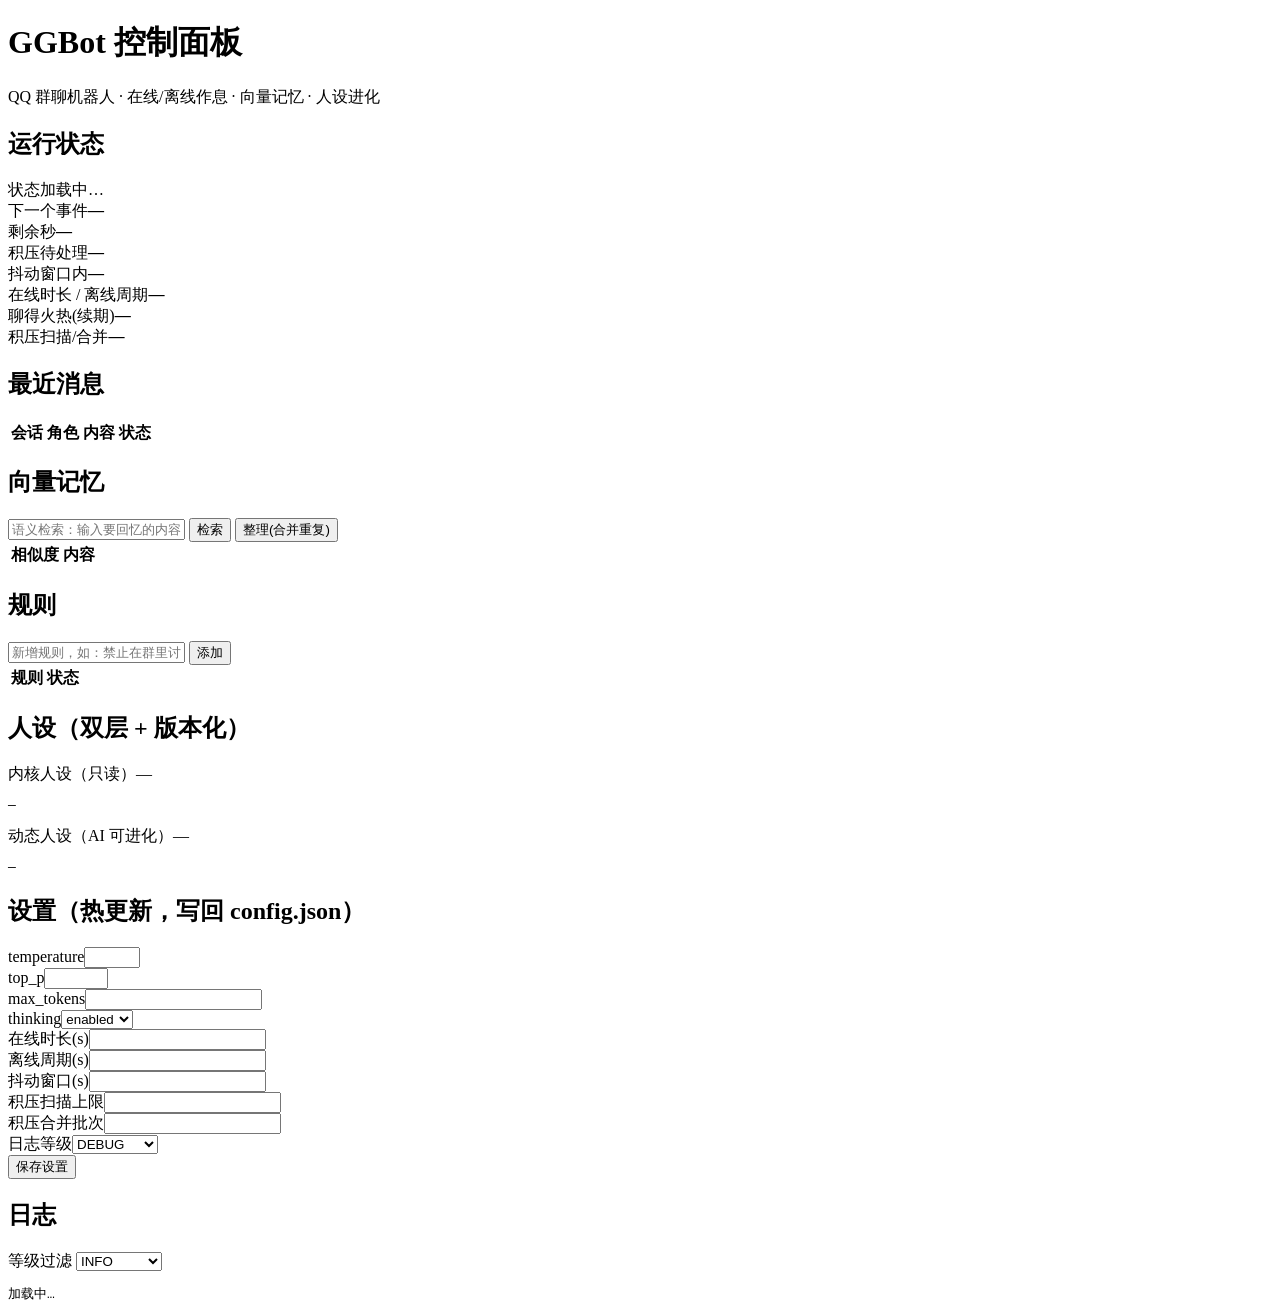
==== web/index.html @ 1d89f893 "refactor: split web frontend into web/ folder (index.html/style.css/app.js) - web.py drops inline IN" ====
<!DOCTYPE html>
<html lang="zh-CN">
<head>
<meta charset="utf-8">
<meta name="viewport" content="width=device-width, initial-scale=1">
<title>GGBot 控制面板</title>
<link rel="stylesheet" href="/static/style.css">
</head>
<body>
<h1>GGBot 控制面板</h1>
<div class="sub">QQ 群聊机器人 · 在线/离线作息 · 向量记忆 · 人设进化</div>

<div class="grid">
  <div class="card">
    <h2>运行状态</h2>
    <div class="row"><span class="lbl">状态</span><span id="st-state" class="badge off">加载中…</span></div>
    <div class="row"><span class="lbl">下一个事件</span><b id="st-event">—</b></div>
    <div class="row"><span class="lbl">剩余秒</span><b id="st-remain">—</b></div>
    <div class="row"><span class="lbl">积压待处理</span><b id="st-pending">—</b></div>
    <div class="row"><span class="lbl">抖动窗口内</span><b id="st-debounce">—</b></div>
    <div class="row"><span class="lbl">在线时长 / 离线周期</span><b id="st-dur">—</b></div>
    <div class="row"><span class="lbl">聊得火热(续期)</span><b id="st-renew">—</b></div>
    <div class="row"><span class="lbl">积压扫描/合并</span><b id="st-backlog">—</b></div>
  </div>

  <div class="card">
    <h2>最近消息</h2>
    <table><thead><tr><th>会话</th><th>角色</th><th>内容</th><th>状态</th></tr></thead>
    <tbody id="msg-body"></tbody></table>
  </div>

  <div class="card">
    <h2>向量记忆</h2>
    <input type="text" id="mem-q" placeholder="语义检索：输入要回忆的内容…">
    <button onclick="searchMem()">检索</button>
    <button class="ghost" onclick="tidyMem()">整理(合并重复)</button>
    <div class="mt">
      <table><thead><tr><th>相似度</th><th>内容</th><th></th></tr></thead>
      <tbody id="mem-body"></tbody></table>
    </div>
  </div>

  <div class="card">
    <h2>规则</h2>
    <input type="text" id="rule-content" placeholder="新增规则，如：禁止在群里讨论政治">
    <button onclick="addRule()">添加</button>
    <table class="mt"><thead><tr><th>规则</th><th>状态</th><th></th></tr></thead>
    <tbody id="rule-body"></tbody></table>
  </div>

  <div class="card">
    <h2>人设（双层 + 版本化）</h2>
    <div class="row"><span class="lbl">内核人设（只读）</span><span id="p-inner-v">—</span></div>
    <pre id="p-inner">—</pre>
    <div class="row mt"><span class="lbl">动态人设（AI 可进化）</span><span id="p-dyn-v">—</span></div>
    <pre id="p-dyn">—</pre>
  </div>

  <div class="card">
    <h2>设置（热更新，写回 config.json）</h2>
    <div class="frow"><span class="lbl">temperature</span><input type="number" id="s-temperature" step="0.1" min="0" max="2"></div>
    <div class="frow"><span class="lbl">top_p</span><input type="number" id="s-top_p" step="0.05" min="0" max="1"></div>
    <div class="frow"><span class="lbl">max_tokens</span><input type="number" id="s-max_tokens" min="1"></div>
    <div class="frow"><span class="lbl">thinking</span><select id="s-thinking"><option>enabled</option><option>disabled</option></select></div>
    <div class="frow"><span class="lbl">在线时长(s)</span><input type="number" id="s-online_duration_sec" min="1"></div>
    <div class="frow"><span class="lbl">离线周期(s)</span><input type="number" id="s-offline_interval_sec" min="1"></div>
    <div class="frow"><span class="lbl">抖动窗口(s)</span><input type="number" id="s-debounce_sec" min="1"></div>
    <div class="frow"><span class="lbl">积压扫描上限</span><input type="number" id="s-max_scan_messages" min="1"></div>
    <div class="frow"><span class="lbl">积压合并批次</span><input type="number" id="s-batch_size" min="1"></div>
    <div class="frow"><span class="lbl">日志等级</span><select id="s-log_level"><option>DEBUG</option><option>INFO</option><option>WARNING</option><option>ERROR</option></select></div>
    <button class="mt" onclick="saveConfig()">保存设置</button>
    <span id="cfg-msg" class="muted"></span>
  </div>

  <div class="card">
    <h2>日志</h2>
    <div class="frow"><span class="lbl">等级过滤</span>
      <select id="log-level" onchange="loadLogs()">
        <option>DEBUG</option><option selected>INFO</option><option>WARNING</option><option>ERROR</option>
      </select>
    </div>
    <pre id="log-view" style="max-height:320px">加载中…</pre>
  </div>
</div>

<script src="/static/app.js" defer></script>
</body>
</html>
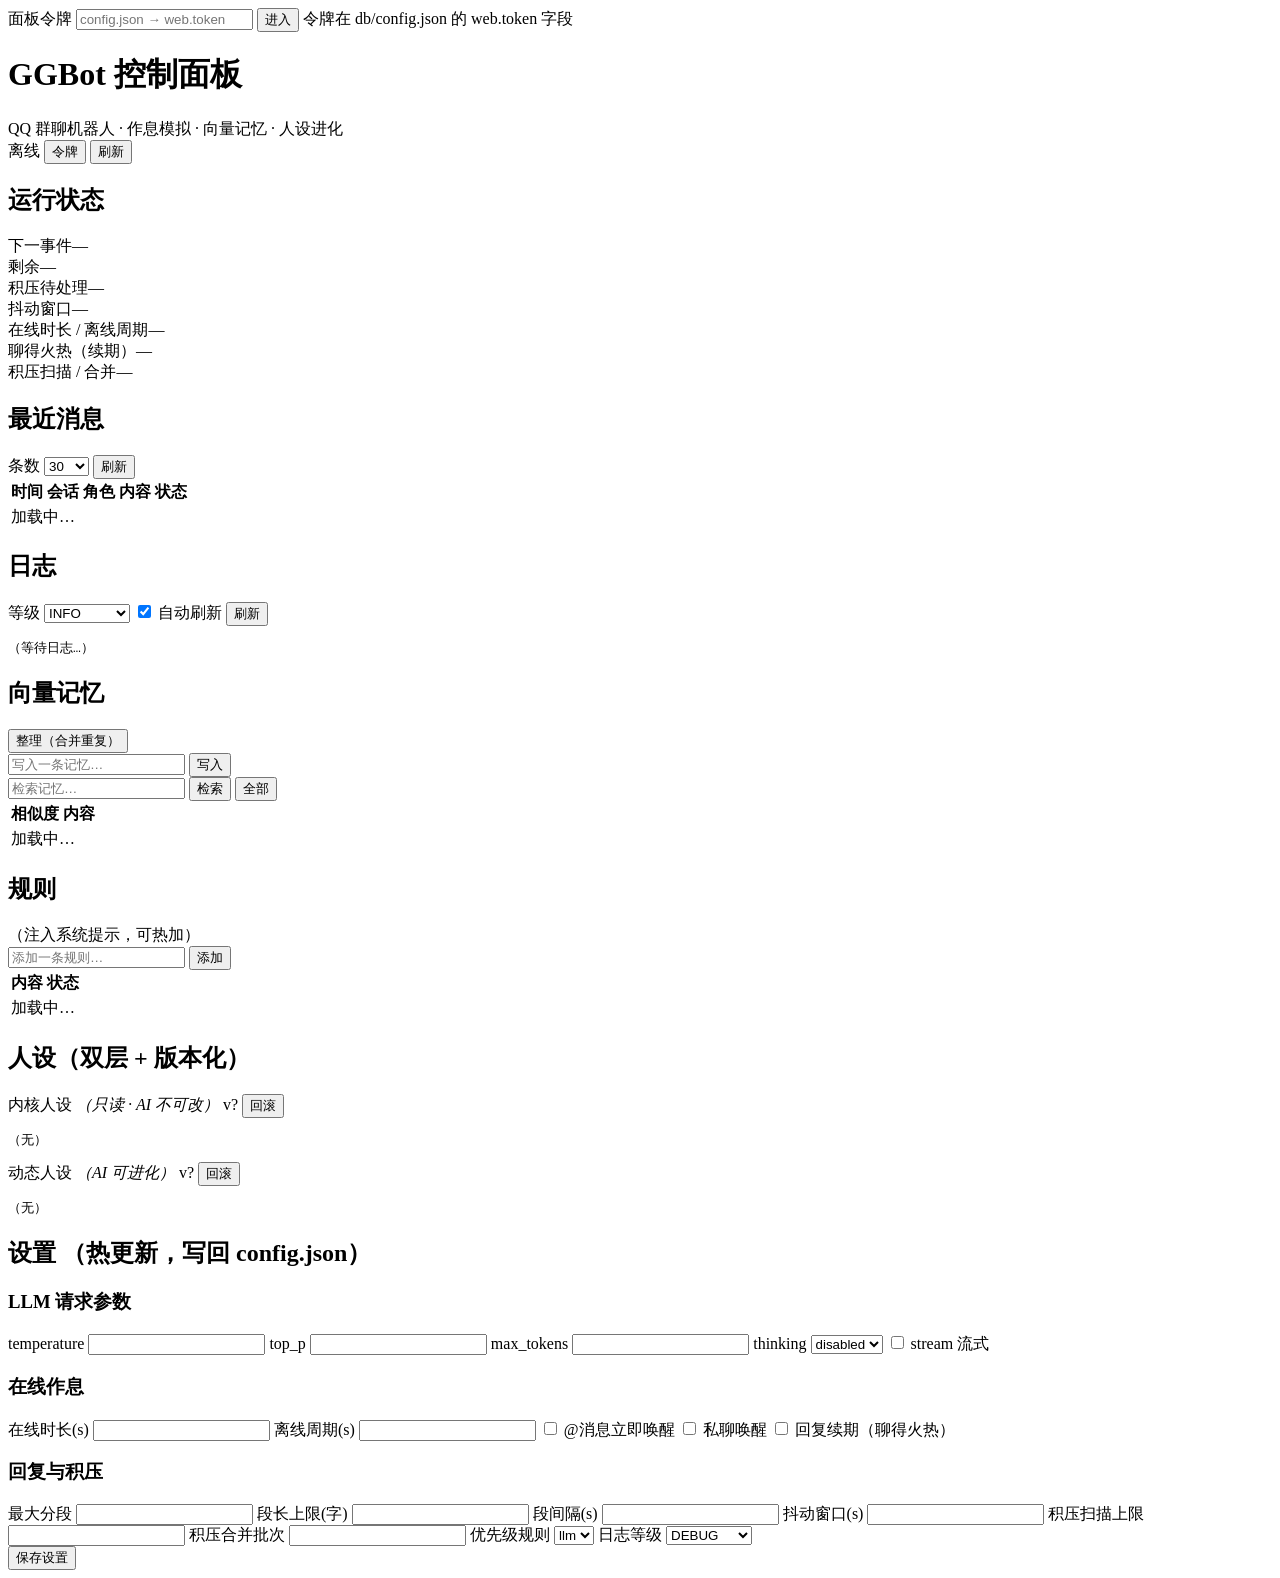
==== commit 8337dcf9: "feat(web): rebuild panel - modern dark UI with token input (localStorage), full status/messages/memo" ====
--- a/web/index.html
+++ b/web/index.html
@@ -1,88 +1,217 @@
 <!DOCTYPE html>
 <html lang="zh-CN">
 <head>
-<meta charset="utf-8">
-<meta name="viewport" content="width=device-width, initial-scale=1">
+<meta charset="UTF-8">
+<meta name="viewport" content="width=device-width, initial-scale=1.0">
 <title>GGBot 控制面板</title>
 <link rel="stylesheet" href="/static/style.css">
 </head>
 <body>
-<h1>GGBot 控制面板</h1>
-<div class="sub">QQ 群聊机器人 · 在线/离线作息 · 向量记忆 · 人设进化</div>
-
-<div class="grid">
-  <div class="card">
-    <h2>运行状态</h2>
-    <div class="row"><span class="lbl">状态</span><span id="st-state" class="badge off">加载中…</span></div>
-    <div class="row"><span class="lbl">下一个事件</span><b id="st-event">—</b></div>
-    <div class="row"><span class="lbl">剩余秒</span><b id="st-remain">—</b></div>
-    <div class="row"><span class="lbl">积压待处理</span><b id="st-pending">—</b></div>
-    <div class="row"><span class="lbl">抖动窗口内</span><b id="st-debounce">—</b></div>
-    <div class="row"><span class="lbl">在线时长 / 离线周期</span><b id="st-dur">—</b></div>
-    <div class="row"><span class="lbl">聊得火热(续期)</span><b id="st-renew">—</b></div>
-    <div class="row"><span class="lbl">积压扫描/合并</span><b id="st-backlog">—</b></div>
+<div class="app">
+
+  <!-- 令牌条：首次访问或 401 时出现 -->
+  <div id="token-bar" class="token-bar hidden">
+    <span class="token-label">面板令牌</span>
+    <input id="token-input" type="password" placeholder="config.json → web.token" autocomplete="off">
+    <button id="token-save" class="btn primary">进入</button>
+    <span class="token-hint">令牌在 db/config.json 的 web.token 字段</span>
   </div>
 
-  <div class="card">
-    <h2>最近消息</h2>
-    <table><thead><tr><th>会话</th><th>角色</th><th>内容</th><th>状态</th></tr></thead>
-    <tbody id="msg-body"></tbody></table>
-  </div>
-
-  <div class="card">
-    <h2>向量记忆</h2>
-    <input type="text" id="mem-q" placeholder="语义检索：输入要回忆的内容…">
-    <button onclick="searchMem()">检索</button>
-    <button class="ghost" onclick="tidyMem()">整理(合并重复)</button>
-    <div class="mt">
-      <table><thead><tr><th>相似度</th><th>内容</th><th></th></tr></thead>
-      <tbody id="mem-body"></tbody></table>
+  <header class="topbar">
+    <div class="brand">
+      <span class="brand-dot"></span>
+      <h1>GGBot 控制面板</h1>
+      <span class="brand-sub">QQ 群聊机器人 · 作息模拟 · 向量记忆 · 人设进化</span>
     </div>
-  </div>
-
-  <div class="card">
-    <h2>规则</h2>
-    <input type="text" id="rule-content" placeholder="新增规则，如：禁止在群里讨论政治">
-    <button onclick="addRule()">添加</button>
-    <table class="mt"><thead><tr><th>规则</th><th>状态</th><th></th></tr></thead>
-    <tbody id="rule-body"></tbody></table>
-  </div>
-
-  <div class="card">
-    <h2>人设（双层 + 版本化）</h2>
-    <div class="row"><span class="lbl">内核人设（只读）</span><span id="p-inner-v">—</span></div>
-    <pre id="p-inner">—</pre>
-    <div class="row mt"><span class="lbl">动态人设（AI 可进化）</span><span id="p-dyn-v">—</span></div>
-    <pre id="p-dyn">—</pre>
-  </div>
-
-  <div class="card">
-    <h2>设置（热更新，写回 config.json）</h2>
-    <div class="frow"><span class="lbl">temperature</span><input type="number" id="s-temperature" step="0.1" min="0" max="2"></div>
-    <div class="frow"><span class="lbl">top_p</span><input type="number" id="s-top_p" step="0.05" min="0" max="1"></div>
-    <div class="frow"><span class="lbl">max_tokens</span><input type="number" id="s-max_tokens" min="1"></div>
-    <div class="frow"><span class="lbl">thinking</span><select id="s-thinking"><option>enabled</option><option>disabled</option></select></div>
-    <div class="frow"><span class="lbl">在线时长(s)</span><input type="number" id="s-online_duration_sec" min="1"></div>
-    <div class="frow"><span class="lbl">离线周期(s)</span><input type="number" id="s-offline_interval_sec" min="1"></div>
-    <div class="frow"><span class="lbl">抖动窗口(s)</span><input type="number" id="s-debounce_sec" min="1"></div>
-    <div class="frow"><span class="lbl">积压扫描上限</span><input type="number" id="s-max_scan_messages" min="1"></div>
-    <div class="frow"><span class="lbl">积压合并批次</span><input type="number" id="s-batch_size" min="1"></div>
-    <div class="frow"><span class="lbl">日志等级</span><select id="s-log_level"><option>DEBUG</option><option>INFO</option><option>WARNING</option><option>ERROR</option></select></div>
-    <button class="mt" onclick="saveConfig()">保存设置</button>
-    <span id="cfg-msg" class="muted"></span>
-  </div>
-
-  <div class="card">
-    <h2>日志</h2>
-    <div class="frow"><span class="lbl">等级过滤</span>
-      <select id="log-level" onchange="loadLogs()">
-        <option>DEBUG</option><option selected>INFO</option><option>WARNING</option><option>ERROR</option>
-      </select>
+    <div class="topbar-right">
+      <span id="st-state" class="badge off">离线</span>
+      <button id="btn-token" class="btn ghost small" title="修改面板令牌">令牌</button>
+      <button id="btn-refresh" class="btn ghost small">刷新</button>
     </div>
-    <pre id="log-view" style="max-height:320px">加载中…</pre>
-  </div>
+  </header>
+
+  <div id="err-banner" class="err-banner hidden"></div>
+
+  <main class="grid">
+
+    <!-- ===== 左列 ===== -->
+    <section class="col col-left">
+
+      <!-- 运行状态 -->
+      <div class="card">
+        <div class="card-head"><h2>运行状态</h2><span id="st-updated" class="muted small"></span></div>
+        <div class="stats">
+          <div class="stat"><span class="stat-label">下一事件</span><span id="st-event" class="stat-value">—</span></div>
+          <div class="stat"><span class="stat-label">剩余</span><span id="st-remain" class="stat-value">—</span></div>
+          <div class="stat"><span class="stat-label">积压待处理</span><span id="st-pending" class="stat-value">—</span></div>
+          <div class="stat"><span class="stat-label">抖动窗口</span><span id="st-debounce" class="stat-value">—</span></div>
+          <div class="stat"><span class="stat-label">在线时长 / 离线周期</span><span id="st-dur" class="stat-value">—</span></div>
+          <div class="stat"><span class="stat-label">聊得火热（续期）</span><span id="st-renew" class="stat-value">—</span></div>
+          <div class="stat"><span class="stat-label">积压扫描 / 合并</span><span id="st-backlog" class="stat-value">—</span></div>
+        </div>
+      </div>
+
+      <!-- 最近消息 -->
+      <div class="card">
+        <div class="card-head">
+          <h2>最近消息</h2>
+          <div class="head-ops">
+            <label class="muted small">条数
+              <select id="msg-limit" class="sel small">
+                <option>30</option><option>50</option><option>100</option><option>200</option>
+              </select>
+            </label>
+            <button id="btn-msg-refresh" class="btn ghost small">刷新</button>
+          </div>
+        </div>
+        <div class="table-wrap">
+          <table class="table">
+            <thead><tr><th>时间</th><th>会话</th><th>角色</th><th>内容</th><th>状态</th></tr></thead>
+            <tbody id="msg-body"><tr><td colspan="5" class="empty">加载中…</td></tr></tbody>
+          </table>
+        </div>
+      </div>
+
+      <!-- 日志 -->
+      <div class="card">
+        <div class="card-head">
+          <h2>日志</h2>
+          <div class="head-ops">
+            <label class="muted small">等级
+              <select id="log-level" class="sel small">
+                <option value="DEBUG">DEBUG</option>
+                <option value="INFO" selected>INFO</option>
+                <option value="WARNING">WARNING</option>
+                <option value="ERROR">ERROR</option>
+              </select>
+            </label>
+            <label class="muted small"><input id="log-auto" type="checkbox" checked> 自动刷新</label>
+            <button id="btn-log-refresh" class="btn ghost small">刷新</button>
+          </div>
+        </div>
+        <pre id="log-view" class="log-view">（等待日志…）</pre>
+      </div>
+    </section>
+
+    <!-- ===== 右列 ===== -->
+    <section class="col col-right">
+
+      <!-- 向量记忆 -->
+      <div class="card">
+        <div class="card-head"><h2>向量记忆</h2><button id="btn-tidy" class="btn ghost small">整理（合并重复）</button></div>
+        <div class="row">
+          <input id="mem-add" class="input grow" placeholder="写入一条记忆…">
+          <button id="btn-mem-add" class="btn primary">写入</button>
+        </div>
+        <div class="row">
+          <input id="mem-q" class="input grow" placeholder="检索记忆…">
+          <button id="btn-mem-search" class="btn">检索</button>
+          <button id="btn-mem-all" class="btn ghost">全部</button>
+        </div>
+        <div class="table-wrap mini">
+          <table class="table">
+            <thead><tr><th>相似度</th><th>内容</th><th></th></tr></thead>
+            <tbody id="mem-body"><tr><td colspan="3" class="empty">加载中…</td></tr></tbody>
+          </table>
+        </div>
+      </div>
+
+      <!-- 规则 -->
+      <div class="card">
+        <div class="card-head"><h2>规则</h2><span class="muted small">（注入系统提示，可热加）</span></div>
+        <div class="row">
+          <input id="rule-content" class="input grow" placeholder="添加一条规则…">
+          <button id="btn-rule-add" class="btn primary">添加</button>
+        </div>
+        <div class="table-wrap mini">
+          <table class="table">
+            <thead><tr><th>内容</th><th>状态</th><th></th></tr></thead>
+            <tbody id="rule-body"><tr><td colspan="3" class="empty">加载中…</td></tr></tbody>
+          </table>
+        </div>
+      </div>
+
+      <!-- 人设 -->
+      <div class="card">
+        <div class="card-head"><h2>人设（双层 + 版本化）</h2></div>
+        <div class="persona">
+          <div class="persona-block">
+            <div class="persona-head">
+              <span class="persona-title">内核人设 <em>（只读 · AI 不可改）</em></span>
+              <span id="p-inner-v" class="badge gray">v?</span>
+              <button class="btn ghost small" data-rollback="inner">回滚</button>
+            </div>
+            <pre id="p-inner" class="persona-pre">（无）</pre>
+          </div>
+          <div class="persona-block">
+            <div class="persona-head">
+              <span class="persona-title">动态人设 <em>（AI 可进化）</em></span>
+              <span id="p-dyn-v" class="badge gray">v?</span>
+              <button class="btn ghost small" data-rollback="dynamic">回滚</button>
+            </div>
+            <pre id="p-dyn" class="persona-pre">（无）</pre>
+          </div>
+        </div>
+      </div>
+
+      <!-- 设置 -->
+      <div class="card">
+        <div class="card-head">
+          <h2>设置 <span class="muted small">（热更新，写回 config.json）</span></h2>
+          <span id="cfg-msg" class="cfg-msg muted small"></span>
+        </div>
+
+        <div class="cfg-group"><h3>LLM 请求参数</h3>
+          <div class="form-grid">
+            <label>temperature <input id="s-temperature" type="number" step="0.1" class="input"></label>
+            <label>top_p <input id="s-top_p" type="number" step="0.05" class="input"></label>
+            <label>max_tokens <input id="s-max_tokens" type="number" step="1" class="input"></label>
+            <label>thinking
+              <select id="s-thinking" class="sel">
+                <option value="disabled">disabled</option><option value="enabled">enabled</option>
+              </select></label>
+            <label><input id="s-stream" type="checkbox" class="chk"> stream 流式</label>
+          </div>
+        </div>
+
+        <div class="cfg-group"><h3>在线作息</h3>
+          <div class="form-grid">
+            <label>在线时长(s) <input id="s-online_duration_sec" type="number" step="1" class="input"></label>
+            <label>离线周期(s) <input id="s-offline_interval_sec" type="number" step="1" class="input"></label>
+            <label><input id="s-wake_on_at_message" type="checkbox" class="chk"> @消息立即唤醒</label>
+            <label><input id="s-wake_on_c2c" type="checkbox" class="chk"> 私聊唤醒</label>
+            <label><input id="s-renew_on_reply" type="checkbox" class="chk"> 回复续期（聊得火热）</label>
+          </div>
+        </div>
+
+        <div class="cfg-group"><h3>回复与积压</h3>
+          <div class="form-grid">
+            <label>最大分段 <input id="s-max_segments" type="number" step="1" class="input"></label>
+            <label>段长上限(字) <input id="s-max_chars_per_segment" type="number" step="1" class="input"></label>
+            <label>段间隔(s) <input id="s-segment_gap_sec" type="number" step="0.5" class="input"></label>
+            <label>抖动窗口(s) <input id="s-debounce_sec" type="number" step="1" class="input"></label>
+            <label>积压扫描上限 <input id="s-max_scan_messages" type="number" step="1" class="input"></label>
+            <label>积压合并批次 <input id="s-batch_size" type="number" step="1" class="input"></label>
+            <label>优先级规则
+              <select id="s-priority_rule" class="sel">
+                <option value="llm">llm</option><option value="at">at</option>
+              </select></label>
+            <label>日志等级
+              <select id="s-log_level" class="sel">
+                <option value="DEBUG">DEBUG</option><option value="INFO">INFO</option>
+                <option value="WARNING">WARNING</option><option value="ERROR">ERROR</option>
+              </select></label>
+          </div>
+        </div>
+
+        <div class="row end">
+          <button id="btn-save-cfg" class="btn primary">保存设置</button>
+        </div>
+      </div>
+    </section>
+  </main>
 </div>
 
-<script src="/static/app.js" defer></script>
+<script src="/static/app.js"></script>
 </body>
 </html>
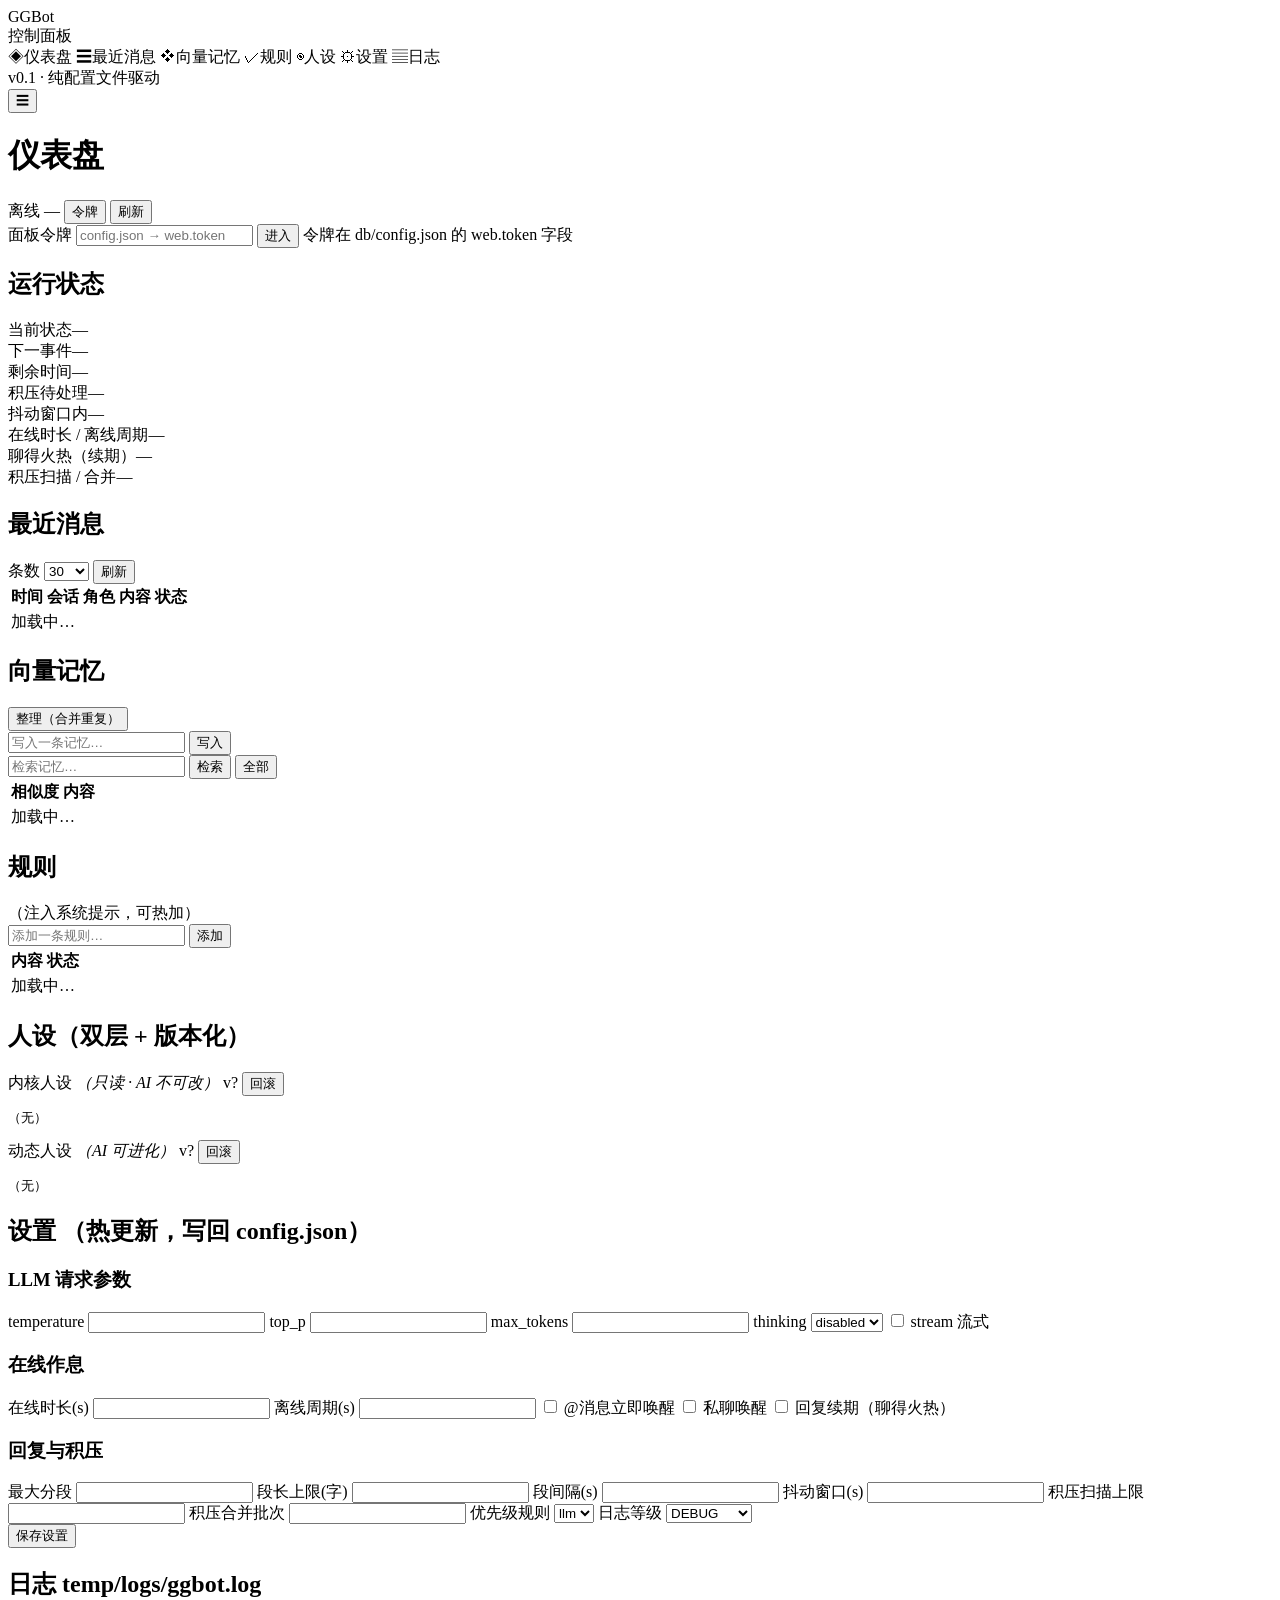
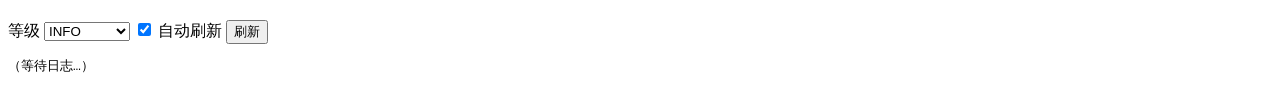
==== commit 998ab6a1: "feat(web): standard admin layout - fixed sidebar nav (dashboard/messages/memory/rules/persona/settin" ====
--- a/web/index.html
+++ b/web/index.html
@@ -7,209 +7,241 @@
 <link rel="stylesheet" href="/static/style.css">
 </head>
 <body>
-<div class="app">
-
-  <!-- 令牌条：首次访问或 401 时出现 -->
-  <div id="token-bar" class="token-bar hidden">
-    <span class="token-label">面板令牌</span>
-    <input id="token-input" type="password" placeholder="config.json → web.token" autocomplete="off">
-    <button id="token-save" class="btn primary">进入</button>
-    <span class="token-hint">令牌在 db/config.json 的 web.token 字段</span>
+<div class="layout">
+
+  <!-- 侧边栏 -->
+  <aside id="sidebar" class="sidebar">
+    <div class="side-brand">
+      <span class="brand-dot"></span>
+      <div>
+        <div class="side-title">GGBot</div>
+        <div class="side-sub">控制面板</div>
+      </div>
+    </div>
+    <nav class="side-nav">
+      <a class="nav-item active" data-page="dash"><span class="nav-icon">◈</span>仪表盘</a>
+      <a class="nav-item" data-page="messages"><span class="nav-icon">☰</span>最近消息</a>
+      <a class="nav-item" data-page="memory"><span class="nav-icon">❖</span>向量记忆</a>
+      <a class="nav-item" data-page="rules"><span class="nav-icon">✓</span>规则</a>
+      <a class="nav-item" data-page="persona"><span class="nav-icon">◉</span>人设</a>
+      <a class="nav-item" data-page="settings"><span class="nav-icon">⚙</span>设置</a>
+      <a class="nav-item" data-page="logs"><span class="nav-icon">▤</span>日志</a>
+    </nav>
+    <div class="side-foot muted small">v0.1 · 纯配置文件驱动</div>
+  </aside>
+
+  <!-- 主区 -->
+  <div class="main">
+    <!-- 顶栏 -->
+    <header class="topbar">
+      <button id="btn-menu" class="btn ghost small menu-btn">☰</button>
+      <h1 id="page-title">仪表盘</h1>
+      <div class="topbar-right">
+        <span id="st-state" class="badge off">离线</span>
+        <span id="st-pending-mini" class="badge gray" title="积压待处理">—</span>
+        <button id="btn-token" class="btn ghost small" title="修改面板令牌">令牌</button>
+        <button id="btn-refresh" class="btn ghost small">刷新</button>
+      </div>
+    </header>
+
+    <!-- 令牌条 -->
+    <div id="token-bar" class="token-bar hidden">
+      <span class="token-label">面板令牌</span>
+      <input id="token-input" type="password" placeholder="config.json → web.token" autocomplete="off">
+      <button id="token-save" class="btn primary">进入</button>
+      <span class="token-hint">令牌在 db/config.json 的 web.token 字段</span>
+    </div>
+
+    <div id="err-banner" class="err-banner hidden"></div>
+
+    <!-- ===== 内容区 ===== -->
+    <main class="content">
+
+      <!-- 仪表盘 -->
+      <section id="page-dash" class="page">
+        <div class="card">
+          <div class="card-head"><h2>运行状态</h2><span id="st-updated" class="muted small"></span></div>
+          <div class="stats">
+            <div class="stat"><span class="stat-label">当前状态</span><span id="st-state2" class="stat-value">—</span></div>
+            <div class="stat"><span class="stat-label">下一事件</span><span id="st-event" class="stat-value">—</span></div>
+            <div class="stat"><span class="stat-label">剩余时间</span><span id="st-remain" class="stat-value">—</span></div>
+            <div class="stat"><span class="stat-label">积压待处理</span><span id="st-pending" class="stat-value">—</span></div>
+            <div class="stat"><span class="stat-label">抖动窗口内</span><span id="st-debounce" class="stat-value">—</span></div>
+            <div class="stat"><span class="stat-label">在线时长 / 离线周期</span><span id="st-dur" class="stat-value">—</span></div>
+            <div class="stat"><span class="stat-label">聊得火热（续期）</span><span id="st-renew" class="stat-value">—</span></div>
+            <div class="stat"><span class="stat-label">积压扫描 / 合并</span><span id="st-backlog" class="stat-value">—</span></div>
+          </div>
+        </div>
+      </section>
+
+      <!-- 最近消息 -->
+      <section id="page-messages" class="page hidden">
+        <div class="card">
+          <div class="card-head">
+            <h2>最近消息</h2>
+            <div class="head-ops">
+              <label class="muted small">条数
+                <select id="msg-limit" class="sel small">
+                  <option>30</option><option>50</option><option>100</option><option>200</option>
+                </select>
+              </label>
+              <button id="btn-msg-refresh" class="btn ghost small">刷新</button>
+            </div>
+          </div>
+          <div class="table-wrap tall">
+            <table class="table">
+              <thead><tr><th>时间</th><th>会话</th><th>角色</th><th>内容</th><th>状态</th></tr></thead>
+              <tbody id="msg-body"><tr><td colspan="5" class="empty">加载中…</td></tr></tbody>
+            </table>
+          </div>
+        </div>
+      </section>
+
+      <!-- 向量记忆 -->
+      <section id="page-memory" class="page hidden">
+        <div class="card">
+          <div class="card-head"><h2>向量记忆</h2><button id="btn-tidy" class="btn ghost small">整理（合并重复）</button></div>
+          <div class="row">
+            <input id="mem-add" class="input grow" placeholder="写入一条记忆…">
+            <button id="btn-mem-add" class="btn primary">写入</button>
+          </div>
+          <div class="row">
+            <input id="mem-q" class="input grow" placeholder="检索记忆…">
+            <button id="btn-mem-search" class="btn">检索</button>
+            <button id="btn-mem-all" class="btn ghost">全部</button>
+          </div>
+          <div class="table-wrap">
+            <table class="table">
+              <thead><tr><th>相似度</th><th>内容</th><th></th></tr></thead>
+              <tbody id="mem-body"><tr><td colspan="3" class="empty">加载中…</td></tr></tbody>
+            </table>
+          </div>
+        </div>
+      </section>
+
+      <!-- 规则 -->
+      <section id="page-rules" class="page hidden">
+        <div class="card">
+          <div class="card-head"><h2>规则</h2><span class="muted small">（注入系统提示，可热加）</span></div>
+          <div class="row">
+            <input id="rule-content" class="input grow" placeholder="添加一条规则…">
+            <button id="btn-rule-add" class="btn primary">添加</button>
+          </div>
+          <div class="table-wrap">
+            <table class="table">
+              <thead><tr><th>内容</th><th>状态</th><th></th></tr></thead>
+              <tbody id="rule-body"><tr><td colspan="3" class="empty">加载中…</td></tr></tbody>
+            </table>
+          </div>
+        </div>
+      </section>
+
+      <!-- 人设 -->
+      <section id="page-persona" class="page hidden">
+        <div class="card">
+          <div class="card-head"><h2>人设（双层 + 版本化）</h2></div>
+          <div class="persona">
+            <div class="persona-block">
+              <div class="persona-head">
+                <span class="persona-title">内核人设 <em>（只读 · AI 不可改）</em></span>
+                <span id="p-inner-v" class="badge gray">v?</span>
+                <button class="btn ghost small" data-rollback="inner">回滚</button>
+              </div>
+              <pre id="p-inner" class="persona-pre">（无）</pre>
+            </div>
+            <div class="persona-block">
+              <div class="persona-head">
+                <span class="persona-title">动态人设 <em>（AI 可进化）</em></span>
+                <span id="p-dyn-v" class="badge gray">v?</span>
+                <button class="btn ghost small" data-rollback="dynamic">回滚</button>
+              </div>
+              <pre id="p-dyn" class="persona-pre">（无）</pre>
+            </div>
+          </div>
+        </div>
+      </section>
+
+      <!-- 设置 -->
+      <section id="page-settings" class="page hidden">
+        <div class="card">
+          <div class="card-head">
+            <h2>设置 <span class="muted small">（热更新，写回 config.json）</span></h2>
+            <span id="cfg-msg" class="cfg-msg muted small"></span>
+          </div>
+
+          <div class="cfg-group"><h3>LLM 请求参数</h3>
+            <div class="form-grid">
+              <label>temperature <input id="s-temperature" type="number" step="0.1" class="input"></label>
+              <label>top_p <input id="s-top_p" type="number" step="0.05" class="input"></label>
+              <label>max_tokens <input id="s-max_tokens" type="number" step="1" class="input"></label>
+              <label>thinking
+                <select id="s-thinking" class="sel">
+                  <option value="disabled">disabled</option><option value="enabled">enabled</option>
+                </select></label>
+              <label><input id="s-stream" type="checkbox" class="chk"> stream 流式</label>
+            </div>
+          </div>
+
+          <div class="cfg-group"><h3>在线作息</h3>
+            <div class="form-grid">
+              <label>在线时长(s) <input id="s-online_duration_sec" type="number" step="1" class="input"></label>
+              <label>离线周期(s) <input id="s-offline_interval_sec" type="number" step="1" class="input"></label>
+              <label><input id="s-wake_on_at_message" type="checkbox" class="chk"> @消息立即唤醒</label>
+              <label><input id="s-wake_on_c2c" type="checkbox" class="chk"> 私聊唤醒</label>
+              <label><input id="s-renew_on_reply" type="checkbox" class="chk"> 回复续期（聊得火热）</label>
+            </div>
+          </div>
+
+          <div class="cfg-group"><h3>回复与积压</h3>
+            <div class="form-grid">
+              <label>最大分段 <input id="s-max_segments" type="number" step="1" class="input"></label>
+              <label>段长上限(字) <input id="s-max_chars_per_segment" type="number" step="1" class="input"></label>
+              <label>段间隔(s) <input id="s-segment_gap_sec" type="number" step="0.5" class="input"></label>
+              <label>抖动窗口(s) <input id="s-debounce_sec" type="number" step="1" class="input"></label>
+              <label>积压扫描上限 <input id="s-max_scan_messages" type="number" step="1" class="input"></label>
+              <label>积压合并批次 <input id="s-batch_size" type="number" step="1" class="input"></label>
+              <label>优先级规则
+                <select id="s-priority_rule" class="sel">
+                  <option value="llm">llm</option><option value="at">at</option>
+                </select></label>
+              <label>日志等级
+                <select id="s-log_level" class="sel">
+                  <option value="DEBUG">DEBUG</option><option value="INFO">INFO</option>
+                  <option value="WARNING">WARNING</option><option value="ERROR">ERROR</option>
+                </select></label>
+            </div>
+          </div>
+
+          <div class="row end">
+            <button id="btn-save-cfg" class="btn primary">保存设置</button>
+          </div>
+        </div>
+      </section>
+
+      <!-- 日志 -->
+      <section id="page-logs" class="page hidden">
+        <div class="card">
+          <div class="card-head">
+            <h2>日志 <span class="muted small">temp/logs/ggbot.log</span></h2>
+            <div class="head-ops">
+              <label class="muted small">等级
+                <select id="log-level" class="sel small">
+                  <option value="DEBUG">DEBUG</option>
+                  <option value="INFO" selected>INFO</option>
+                  <option value="WARNING">WARNING</option>
+                  <option value="ERROR">ERROR</option>
+                </select>
+              </label>
+              <label class="muted small"><input id="log-auto" type="checkbox" checked> 自动刷新</label>
+              <button id="btn-log-refresh" class="btn ghost small">刷新</button>
+            </div>
+          </div>
+          <pre id="log-view" class="log-view tall">（等待日志…）</pre>
+        </div>
+      </section>
+
+    </main>
   </div>
-
-  <header class="topbar">
-    <div class="brand">
-      <span class="brand-dot"></span>
-      <h1>GGBot 控制面板</h1>
-      <span class="brand-sub">QQ 群聊机器人 · 作息模拟 · 向量记忆 · 人设进化</span>
-    </div>
-    <div class="topbar-right">
-      <span id="st-state" class="badge off">离线</span>
-      <button id="btn-token" class="btn ghost small" title="修改面板令牌">令牌</button>
-      <button id="btn-refresh" class="btn ghost small">刷新</button>
-    </div>
-  </header>
-
-  <div id="err-banner" class="err-banner hidden"></div>
-
-  <main class="grid">
-
-    <!-- ===== 左列 ===== -->
-    <section class="col col-left">
-
-      <!-- 运行状态 -->
-      <div class="card">
-        <div class="card-head"><h2>运行状态</h2><span id="st-updated" class="muted small"></span></div>
-        <div class="stats">
-          <div class="stat"><span class="stat-label">下一事件</span><span id="st-event" class="stat-value">—</span></div>
-          <div class="stat"><span class="stat-label">剩余</span><span id="st-remain" class="stat-value">—</span></div>
-          <div class="stat"><span class="stat-label">积压待处理</span><span id="st-pending" class="stat-value">—</span></div>
-          <div class="stat"><span class="stat-label">抖动窗口</span><span id="st-debounce" class="stat-value">—</span></div>
-          <div class="stat"><span class="stat-label">在线时长 / 离线周期</span><span id="st-dur" class="stat-value">—</span></div>
-          <div class="stat"><span class="stat-label">聊得火热（续期）</span><span id="st-renew" class="stat-value">—</span></div>
-          <div class="stat"><span class="stat-label">积压扫描 / 合并</span><span id="st-backlog" class="stat-value">—</span></div>
-        </div>
-      </div>
-
-      <!-- 最近消息 -->
-      <div class="card">
-        <div class="card-head">
-          <h2>最近消息</h2>
-          <div class="head-ops">
-            <label class="muted small">条数
-              <select id="msg-limit" class="sel small">
-                <option>30</option><option>50</option><option>100</option><option>200</option>
-              </select>
-            </label>
-            <button id="btn-msg-refresh" class="btn ghost small">刷新</button>
-          </div>
-        </div>
-        <div class="table-wrap">
-          <table class="table">
-            <thead><tr><th>时间</th><th>会话</th><th>角色</th><th>内容</th><th>状态</th></tr></thead>
-            <tbody id="msg-body"><tr><td colspan="5" class="empty">加载中…</td></tr></tbody>
-          </table>
-        </div>
-      </div>
-
-      <!-- 日志 -->
-      <div class="card">
-        <div class="card-head">
-          <h2>日志</h2>
-          <div class="head-ops">
-            <label class="muted small">等级
-              <select id="log-level" class="sel small">
-                <option value="DEBUG">DEBUG</option>
-                <option value="INFO" selected>INFO</option>
-                <option value="WARNING">WARNING</option>
-                <option value="ERROR">ERROR</option>
-              </select>
-            </label>
-            <label class="muted small"><input id="log-auto" type="checkbox" checked> 自动刷新</label>
-            <button id="btn-log-refresh" class="btn ghost small">刷新</button>
-          </div>
-        </div>
-        <pre id="log-view" class="log-view">（等待日志…）</pre>
-      </div>
-    </section>
-
-    <!-- ===== 右列 ===== -->
-    <section class="col col-right">
-
-      <!-- 向量记忆 -->
-      <div class="card">
-        <div class="card-head"><h2>向量记忆</h2><button id="btn-tidy" class="btn ghost small">整理（合并重复）</button></div>
-        <div class="row">
-          <input id="mem-add" class="input grow" placeholder="写入一条记忆…">
-          <button id="btn-mem-add" class="btn primary">写入</button>
-        </div>
-        <div class="row">
-          <input id="mem-q" class="input grow" placeholder="检索记忆…">
-          <button id="btn-mem-search" class="btn">检索</button>
-          <button id="btn-mem-all" class="btn ghost">全部</button>
-        </div>
-        <div class="table-wrap mini">
-          <table class="table">
-            <thead><tr><th>相似度</th><th>内容</th><th></th></tr></thead>
-            <tbody id="mem-body"><tr><td colspan="3" class="empty">加载中…</td></tr></tbody>
-          </table>
-        </div>
-      </div>
-
-      <!-- 规则 -->
-      <div class="card">
-        <div class="card-head"><h2>规则</h2><span class="muted small">（注入系统提示，可热加）</span></div>
-        <div class="row">
-          <input id="rule-content" class="input grow" placeholder="添加一条规则…">
-          <button id="btn-rule-add" class="btn primary">添加</button>
-        </div>
-        <div class="table-wrap mini">
-          <table class="table">
-            <thead><tr><th>内容</th><th>状态</th><th></th></tr></thead>
-            <tbody id="rule-body"><tr><td colspan="3" class="empty">加载中…</td></tr></tbody>
-          </table>
-        </div>
-      </div>
-
-      <!-- 人设 -->
-      <div class="card">
-        <div class="card-head"><h2>人设（双层 + 版本化）</h2></div>
-        <div class="persona">
-          <div class="persona-block">
-            <div class="persona-head">
-              <span class="persona-title">内核人设 <em>（只读 · AI 不可改）</em></span>
-              <span id="p-inner-v" class="badge gray">v?</span>
-              <button class="btn ghost small" data-rollback="inner">回滚</button>
-            </div>
-            <pre id="p-inner" class="persona-pre">（无）</pre>
-          </div>
-          <div class="persona-block">
-            <div class="persona-head">
-              <span class="persona-title">动态人设 <em>（AI 可进化）</em></span>
-              <span id="p-dyn-v" class="badge gray">v?</span>
-              <button class="btn ghost small" data-rollback="dynamic">回滚</button>
-            </div>
-            <pre id="p-dyn" class="persona-pre">（无）</pre>
-          </div>
-        </div>
-      </div>
-
-      <!-- 设置 -->
-      <div class="card">
-        <div class="card-head">
-          <h2>设置 <span class="muted small">（热更新，写回 config.json）</span></h2>
-          <span id="cfg-msg" class="cfg-msg muted small"></span>
-        </div>
-
-        <div class="cfg-group"><h3>LLM 请求参数</h3>
-          <div class="form-grid">
-            <label>temperature <input id="s-temperature" type="number" step="0.1" class="input"></label>
-            <label>top_p <input id="s-top_p" type="number" step="0.05" class="input"></label>
-            <label>max_tokens <input id="s-max_tokens" type="number" step="1" class="input"></label>
-            <label>thinking
-              <select id="s-thinking" class="sel">
-                <option value="disabled">disabled</option><option value="enabled">enabled</option>
-              </select></label>
-            <label><input id="s-stream" type="checkbox" class="chk"> stream 流式</label>
-          </div>
-        </div>
-
-        <div class="cfg-group"><h3>在线作息</h3>
-          <div class="form-grid">
-            <label>在线时长(s) <input id="s-online_duration_sec" type="number" step="1" class="input"></label>
-            <label>离线周期(s) <input id="s-offline_interval_sec" type="number" step="1" class="input"></label>
-            <label><input id="s-wake_on_at_message" type="checkbox" class="chk"> @消息立即唤醒</label>
-            <label><input id="s-wake_on_c2c" type="checkbox" class="chk"> 私聊唤醒</label>
-            <label><input id="s-renew_on_reply" type="checkbox" class="chk"> 回复续期（聊得火热）</label>
-          </div>
-        </div>
-
-        <div class="cfg-group"><h3>回复与积压</h3>
-          <div class="form-grid">
-            <label>最大分段 <input id="s-max_segments" type="number" step="1" class="input"></label>
-            <label>段长上限(字) <input id="s-max_chars_per_segment" type="number" step="1" class="input"></label>
-            <label>段间隔(s) <input id="s-segment_gap_sec" type="number" step="0.5" class="input"></label>
-            <label>抖动窗口(s) <input id="s-debounce_sec" type="number" step="1" class="input"></label>
-            <label>积压扫描上限 <input id="s-max_scan_messages" type="number" step="1" class="input"></label>
-            <label>积压合并批次 <input id="s-batch_size" type="number" step="1" class="input"></label>
-            <label>优先级规则
-              <select id="s-priority_rule" class="sel">
-                <option value="llm">llm</option><option value="at">at</option>
-              </select></label>
-            <label>日志等级
-              <select id="s-log_level" class="sel">
-                <option value="DEBUG">DEBUG</option><option value="INFO">INFO</option>
-                <option value="WARNING">WARNING</option><option value="ERROR">ERROR</option>
-              </select></label>
-          </div>
-        </div>
-
-        <div class="row end">
-          <button id="btn-save-cfg" class="btn primary">保存设置</button>
-        </div>
-      </div>
-    </section>
-  </main>
 </div>
 
 <script src="/static/app.js"></script>
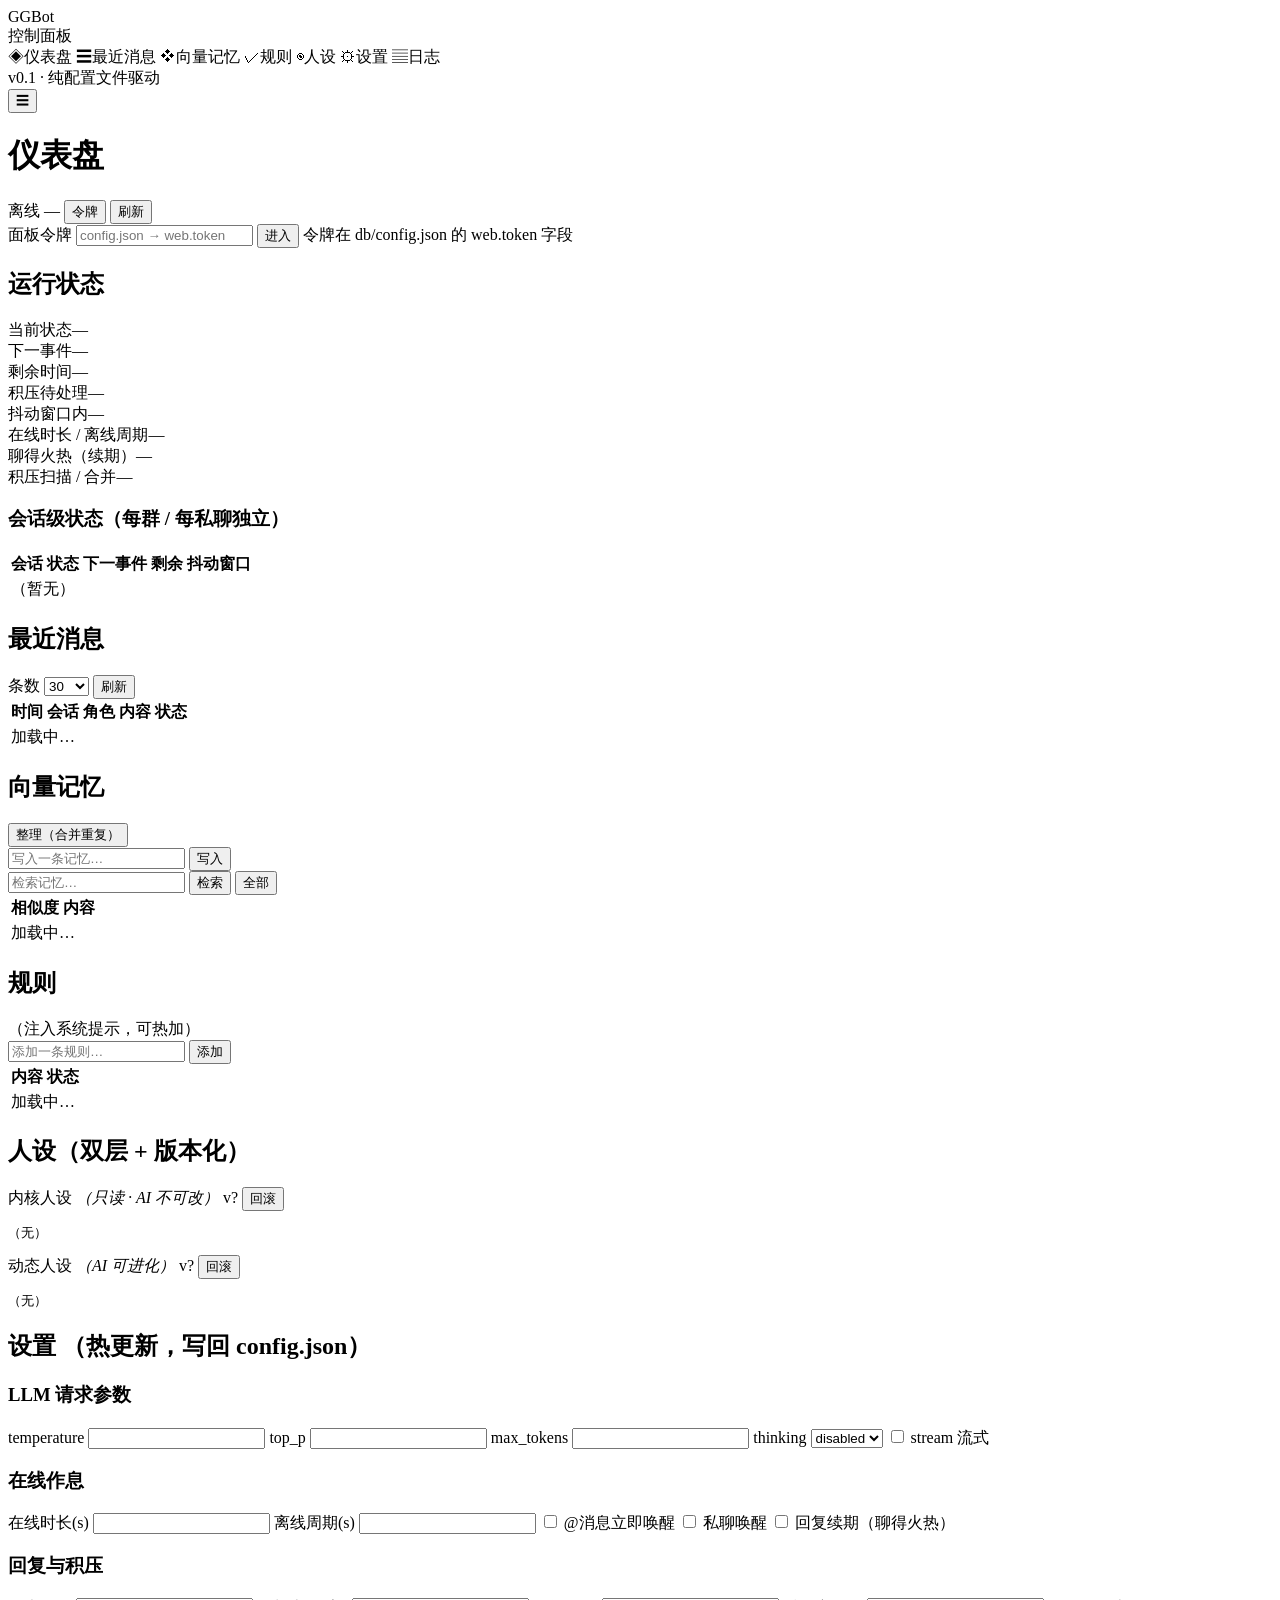
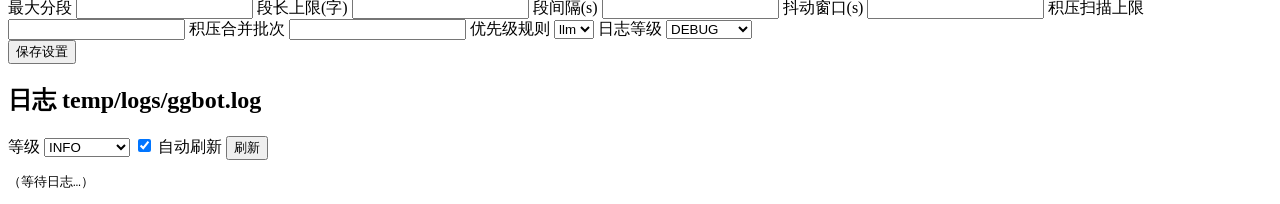
==== commit 8ab4983f: "feat: per-session presence state machines - each group/C2C has independent offline(10min default)/on" ====
--- a/web/index.html
+++ b/web/index.html
@@ -71,6 +71,11 @@
             <div class="stat"><span class="stat-label">聊得火热（续期）</span><span id="st-renew" class="stat-value">—</span></div>
             <div class="stat"><span class="stat-label">积压扫描 / 合并</span><span id="st-backlog" class="stat-value">—</span></div>
           </div>
+          <div class="card-block">
+            <h3>会话级状态（每群 / 每私聊独立）</h3>
+            <table class="grid"><thead><tr><th>会话</th><th>状态</th><th>下一事件</th><th>剩余</th><th>抖动窗口</th></tr></thead>
+            <tbody id="st-sessions"><tr><td colspan="5" class="muted">（暂无）</td></tr></tbody></table>
+          </div>
         </div>
       </section>
 
